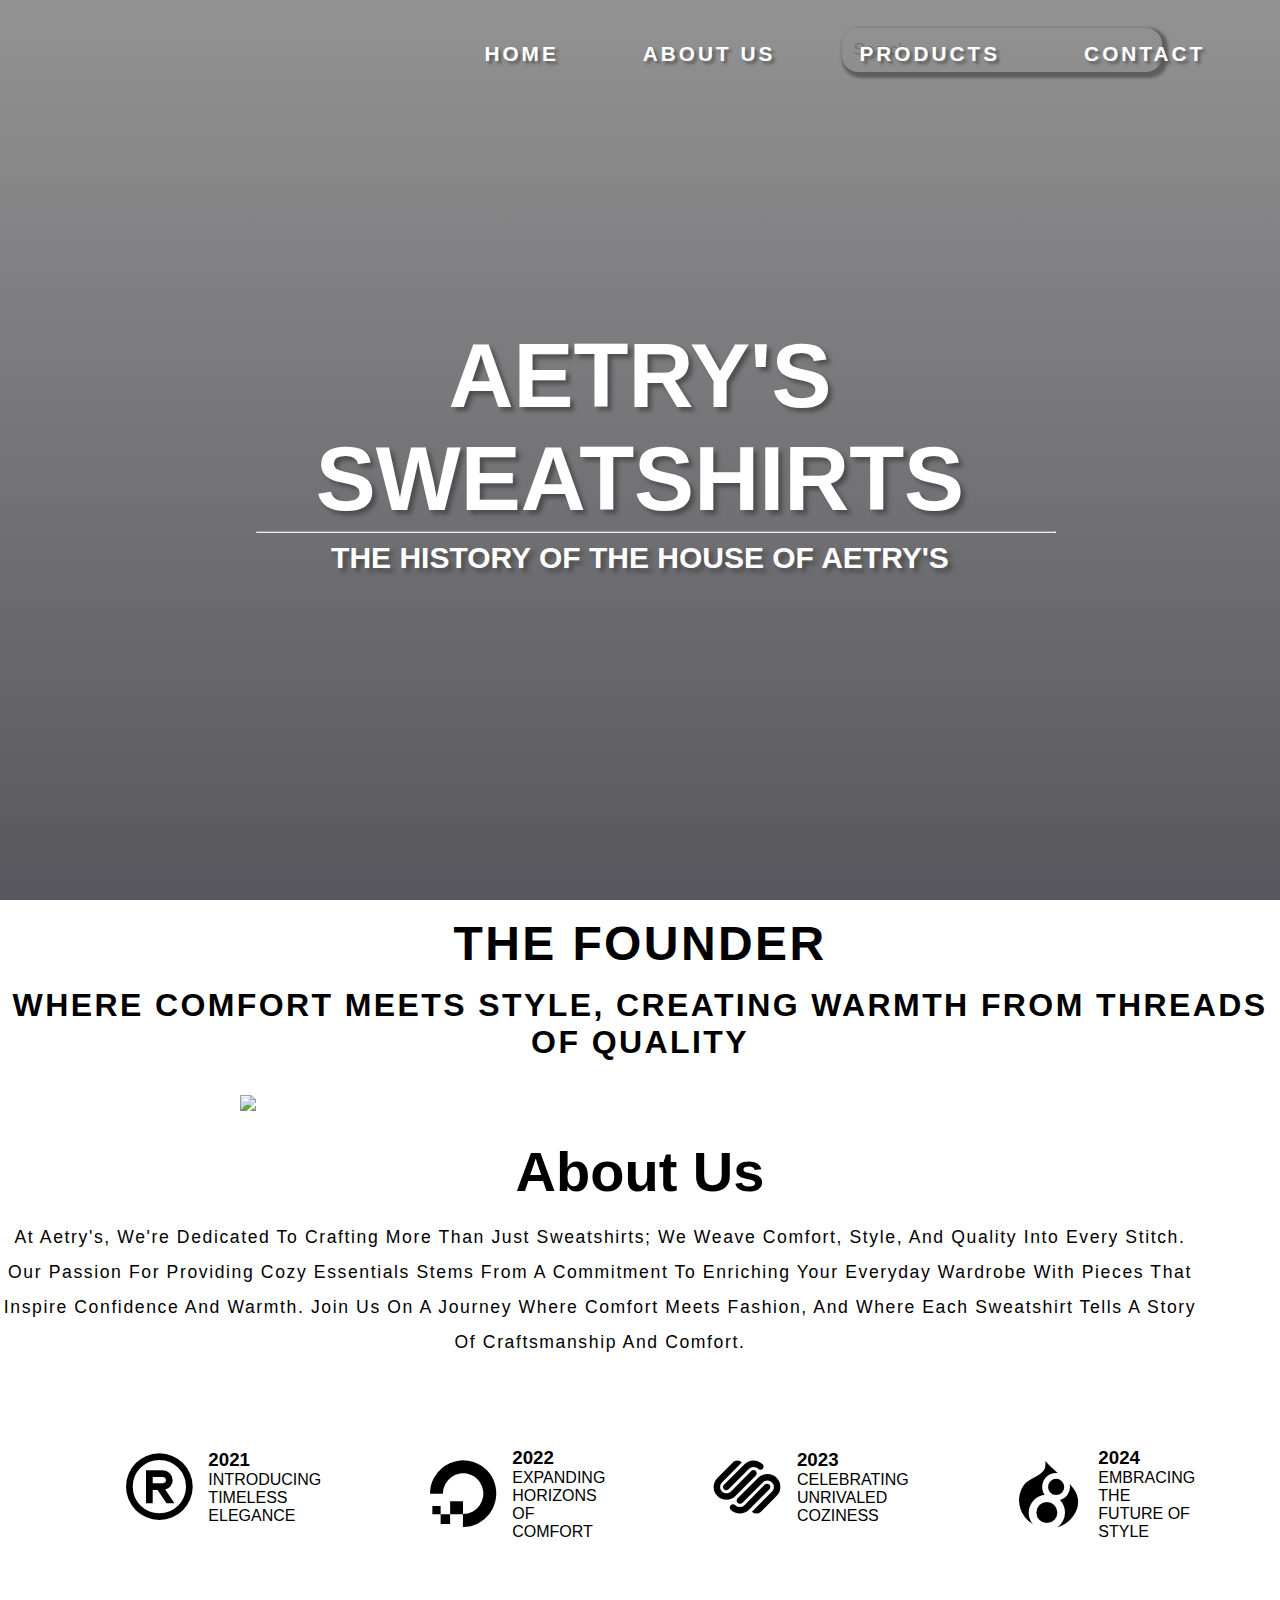
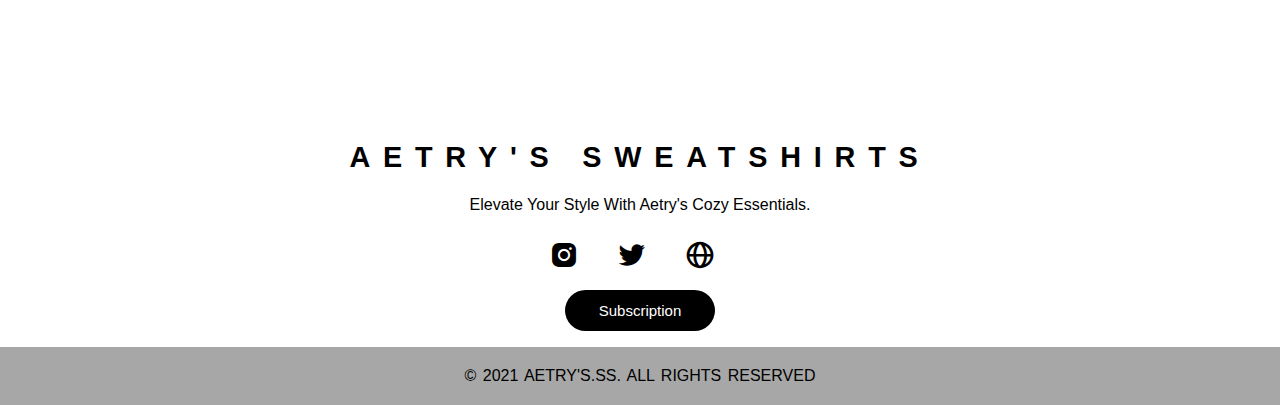
==== about.html @ caf95c5b "Add files via upload" ====
<!DOCTYPE html>
<html lang="en">
<head>
    <meta charset="UTF-8">
    <meta name="viewport" content="width=device-width, initial-scale=1.0">
    <title> 
        Aetry's Sweatshirts
    </title>
    <link rel="stylesheet" href="about.css">
<!-- font awesome-->
<link href='https://unpkg.com/boxicons@2.0.9/css/boxicons.min.css' rel='stylesheet'>
</head>

<!-- start \ header -->
<section class="home">

<div class="hero">

    <nav class="ck-nav">

        <a href="index.html" class="logo-img">
            <img src="images//logoreal.png" alt="">
        </a>
        
        <ul class="ck-navbar">
            <li><a href="home.html"> Home </a></li>
            <li><a href="about.html"> About Us </a></li>
            <li><a href="product.html"> Products </a></li>
            <li><a href="contact.html"> Contact </a></li>
        </ul>
        <input class="search-bar" type="text" placeholder="Search"> 
        </a>
    </nav>

    <div class="content">
        <h1 class="first"> Aetry's </h1>
        <h1 class="middle"> Sweatshirts </h1>
        <hr class="con-hr">
        <h1 class="last"> The history of the House of Aetry's </h1>
    </div>

</div>

</section>

<!-- about -->

<section class="about">

    <h1 class="ab-h1">
        The Founder
    </h1>
    
    <h2 class="ab-h2">
        Where comfort meets style, creating warmth from threads of quality
    </h2>

    <div class="about-row">
        <div class="about-image">
            <img src="images/about-pic.png">
        </div>
    <div class="about-content">
        <h3> About <span> Us </span> </h3>
        <p> At Aetry's, we're dedicated to crafting more than just sweatshirts; we weave comfort, style, and quality into every stitch. Our passion for providing cozy 
            essentials stems from a commitment to enriching your everyday wardrobe with pieces that inspire confidence and warmth. Join us on a journey where comfort meets fashion, 
            and where each sweatshirt tells a story of craftsmanship and comfort.
        </p>

</section>


<section class="count">

    <div class="card-container">
        <div class="card">
            <i class='bx bx-registered'></i>
        <div class="count-content">
            <h3> 2021 </h3>
            <p> INTRODUCING TIMELESS ELEGANCE </p>
        </div>
        </div>

        <div class="card">
            <i class='bx bxl-digitalocean' ></i>
        <div class="count-content">
            <h3> 2022 </h3>
            <p> EXPANDING HORIZONS OF COMFORT </p>
        </div>
        </div>

        <div class="card">
            <i class='bx bxl-squarespace' ></i>
        <div class="count-content">
            <h3> 2023 </h3>
            <p> CELEBRATING UNRIVALED COZINESS </p>
        </div>
        </div>

        <div class="card">
            <i class='bx bxl-drupal' ></i>
        <div class="count-content">
            <h3> 2024 </h3>
            <p> EMBRACING THE FUTURE OF STYLE </p>
        </div>
        </div>
    </div>

</section>


<!-- footer -->

<footer>
    <div class="foot-content">
        <h3>
            Aetry's Sweatshirts
        </h3>
        <P> 
            Elevate your style with Aetry's cozy essentials.
        </P>
        <ul class="foot-socials">
            <li>
                <a href="#"><i class='bx bxl-instagram-alt' ></i></a>
                <a href="#"><i class='bx bxl-twitter' ></i></a>
                <a href="#"> <i class='bx bx-globe' ></i></a>
            </li>
        </ul>

        <div class="but">
            <a href="#"> Subscription </a>
        </div>
    </div>
    <div class="foot-bottom">
        <p>
            &copy; 2021 AETRY'S.SS. All rights reserved
        </p>
    </div>
</footer>



</body>
</html>
---- about.css ----
*{
    padding: 0;
    margin: 0;
    box-sizing: border-box;
    font-family: 'Montserrat', sans-serif;
    list-style: none;
    text-decoration: none;
    text-transform: capitalize;
    scroll-behavior: smooth;
}

:root {
    --bg-color: #ffffff;
    --text-color: #000000;
    --main-color: rgb(0, 0, 0)1d00;
    --second-color: #4d4d4d;
    --shade-3: rgba(162, 218, 250, 0.479);
    --big-font: 3.8rem;
    --h2-font: 2.6rem;
    --p-font: 1.1rem;
}

ul li {
    list-style: none;
    display: inline-block;
    margin-left: 40px;
}

ul li a {
    text-decoration: none;
    color:#ffffff;
    font-size: 17px;
}


/*body*/

.hero-img {
    object-fit: cover;
    display: flex;
}

.hero {
    width: 100%;
    height: 100vh;
    background-image:
    linear-gradient(to bottom, rgba(73, 73, 73, 0.596), rgba(59, 58, 65, 0.856)),
    url('images/coverfinal.jpg');
    background-repeat: no-repeat;
    background-size: cover;
    object-fit: cover;
    position: relative;
    padding:  0 5%;
    display: flex;
    align-items: center;
    justify-content: center;
}

.ck-nav input[type="text"] {
    display: inline-block;  
    margin-bottom: 1rem;
    padding: 10px;
    width: 20rem;
    border-radius: 1rem;
    box-shadow: 3px 3px 3px 3px #00000057;
    border-color: transparent;
    margin-top: 8px;
    color: white;
    margin-right: 16px;
    font-size: 17px;
    background-color: transparent;
    cursor: pointer;
    transition: .5s ease-in-out;
}

.ck-nav input[type="text"]:hover{
    background-color: #ffffff;
    color: #000000;
}

.ck-nav i {
    color: var(--bg-color);
    font-size: 1.5rem;
    display: inline-block;
    margin-right: 1rem;
}

.ck-nav {
    width: 100%;
    position: absolute;
    top: 0;
    left: 0;
    padding: 20px 8%;
    display: flex;
    align-items: center;
    justify-content: space-between;
}

.ck-nav .fa {
    display: none;
}

.logo-img img {
    width: 30%;
}

.ck-navbar {
    display: flex;
    position: absolute;
    margin-left: 20rem;
}

.ck-navbar a {
    position: static;
    color: var(--bg-color);
    font-weight: 600;
    font-size: 1.3rem;
    padding: 10px 22px;
    text-transform: uppercase;
    letter-spacing: 3px;
    text-shadow: 3px 3px 3px rgba(77, 77, 77, 0.74);
    transition: all .40s ease;
}

.ck-navbar a:hover {
    color: var(--main-color);
}

.content {
    text-align: center;
    text-shadow: 4px 4px 4px rgba(61, 61, 61, 0.692);
}

.content .first {
    font-size: 90px;
    color: #ffffff;
    font-weight: 800;
    text-transform: uppercase;
}

.content .middle {
    font-size: 90px;
    color: #ffffff;
    font-weight: 800;
    text-transform: uppercase;
}

.content .last {
    font-size: 30px;
    color: #ffffff;
    font-weight: 600;
    text-transform: uppercase;
}

.con-hr {
    width: 50rem;
    align-items: center;
    margin-left: 2rem;
    margin-bottom: .5rem;
}

.parag {
    color: #ffffff;
    margin-top: 1rem;
    text-transform: uppercase;
    text-align: center;
}

.content a {
    text-decoration: none;
    display: inline-block;
    letter-spacing: .1rem;
    color: rgb(20, 20, 20);
    font-size: var(--p-font);
    padding: 14px 70px;
    border-radius: 50px;
    margin-top: 20px;
    border-radius: 50px;
    transition: 0.5s ease-in-out;
}

/* about */

.ab-h1 {
    color: var(--text-color);
    text-align: center;
    text-transform: uppercase;
    letter-spacing: .15rem;
    font-weight: 800;
    font-size: 3rem;
    margin-top: 1rem;
    margin-bottom: .5rem;
}

.ab-h2 {
    color: var(--text-color);
    text-align: center;
    text-transform: uppercase;
    letter-spacing: .15rem;
    font-weight: 700;
    font-size: 2rem;
    margin-top: 1rem;
    margin-bottom: .5rem;
    transition: .5s ease-in-out;
}

.ab-h2:hover {
    color: rgba(116, 116, 61, 0.774);
}

.about .about-row {
    display: flex;
    align-items: center;
    gap: 1.5rem;
    flex-wrap: wrap;
}

.about .about-row .about-image {
    flex: 1 1 40rem;
}

.about .about-row .about-image img {
    margin-top: 2%;
    width: 80%;
    padding-left: 15rem;
}

.about .about-row .about-content {
    text-align: center;
    flex: 1 1 40rem;
}

.about .about-row .about-content h3 {
    font-size: 3.5rem;
    color: var(--text-color);
}

.about .about-row .about-content p {
    padding: 1rem 0;
    line-height: 2;
    font-size: var(--p-font);
    letter-spacing: .1rem;
    margin-right: 5rem;
}

/* count - chanel */

.count .card-container {
    margin-top: 3%;
    display: grid;
    grid-template-columns: repeat(auto-fit, minmax(10rem, 1fr));
    gap: 1.5rem;
    align-items: flex-start;
    margin-left: 5%;
    margin-right: 5%;
    margin-bottom: 1%;
}
 
.count .card-container .card {
    background-color: var(--bg-color);
    border-radius: .5rem;
    padding: 2rem;
    display: flex;
    align-items: center;
    justify-content: center;
    width: 80%;
    margin-left: 3rem;
    gap: .6rem;
    transition: all linear 0.5s;
}
 
.count .card-container .card:hover {
    box-shadow: 0px 0px 6px 1px rgba(8, 41, 71, 0.623);
    transform: translate(0px, -2px);
}
 
.card i {
    font-size: 5rem;
    color: black;
}
 
.count .card-container .card .card-content h3 {
    font-size: 2rem;
    color: var(--second-color);
    margin-bottom: .5rem;
}

.count .card-container .card .card-content p {
    font-size: 1.6rem;
    color: var(--text-color);
}

/*footer*/

.foot-content {
    display: flex;
    align-items: center;
    justify-content: center;
    flex-direction: column;
    text-align: center;
    margin-top: 10rem;
}

.foot-content h3 {
    font-size: 1.8rem;
    font-weight: 800;
    text-transform: uppercase;
    letter-spacing: .8rem;
    line-height: 3rem;
}

.foot-content p {
    max-width: 500px;
    margin: 10px auto;
    line-height: 28px;
    font-size: 1rem;
}

.foot-socials {
    list-style: none;
    display: flex;
    align-items: center;
    justify-content: center;
    margin-bottom: 1rem;
}

.foot-socials li {
    margin: 0 10px;
    letter-spacing: 1rem;
    margin-top: 5%;
}

.foot-socials a {
    text-decoration: none;
    color: var(--text-color);
}

.foot-socials a i {
    font-size: 2rem;
    transition: color .5s ease;
}

.foot-socials a:hover i {
    color: var(--second-color);
}

.foot-bottom {
    background: rgba(87, 86, 86, 0.521); 
    width: 100%;
    padding: 20px 0;
    text-align: center;
}

.foot-bottom p {
    font-size: 1rem;
    word-spacing: 2px;
    text-transform: uppercase;
    color: var(--light);
}

.but a {
    display:inline-block;
    text-decoration: none;
    color: rgb(255, 255, 255);
    border: none;
    padding: 12px 34px;
    font-size: 15px;
    border-radius: 10rem;
    background: black;
    position: relative;
    cursor: pointer;
    margin-bottom: 1rem;
    transition: .5s ease-in-out;
}

.but a:hover {
    color: var(--bg-color);
    background: var(--second-color);
}
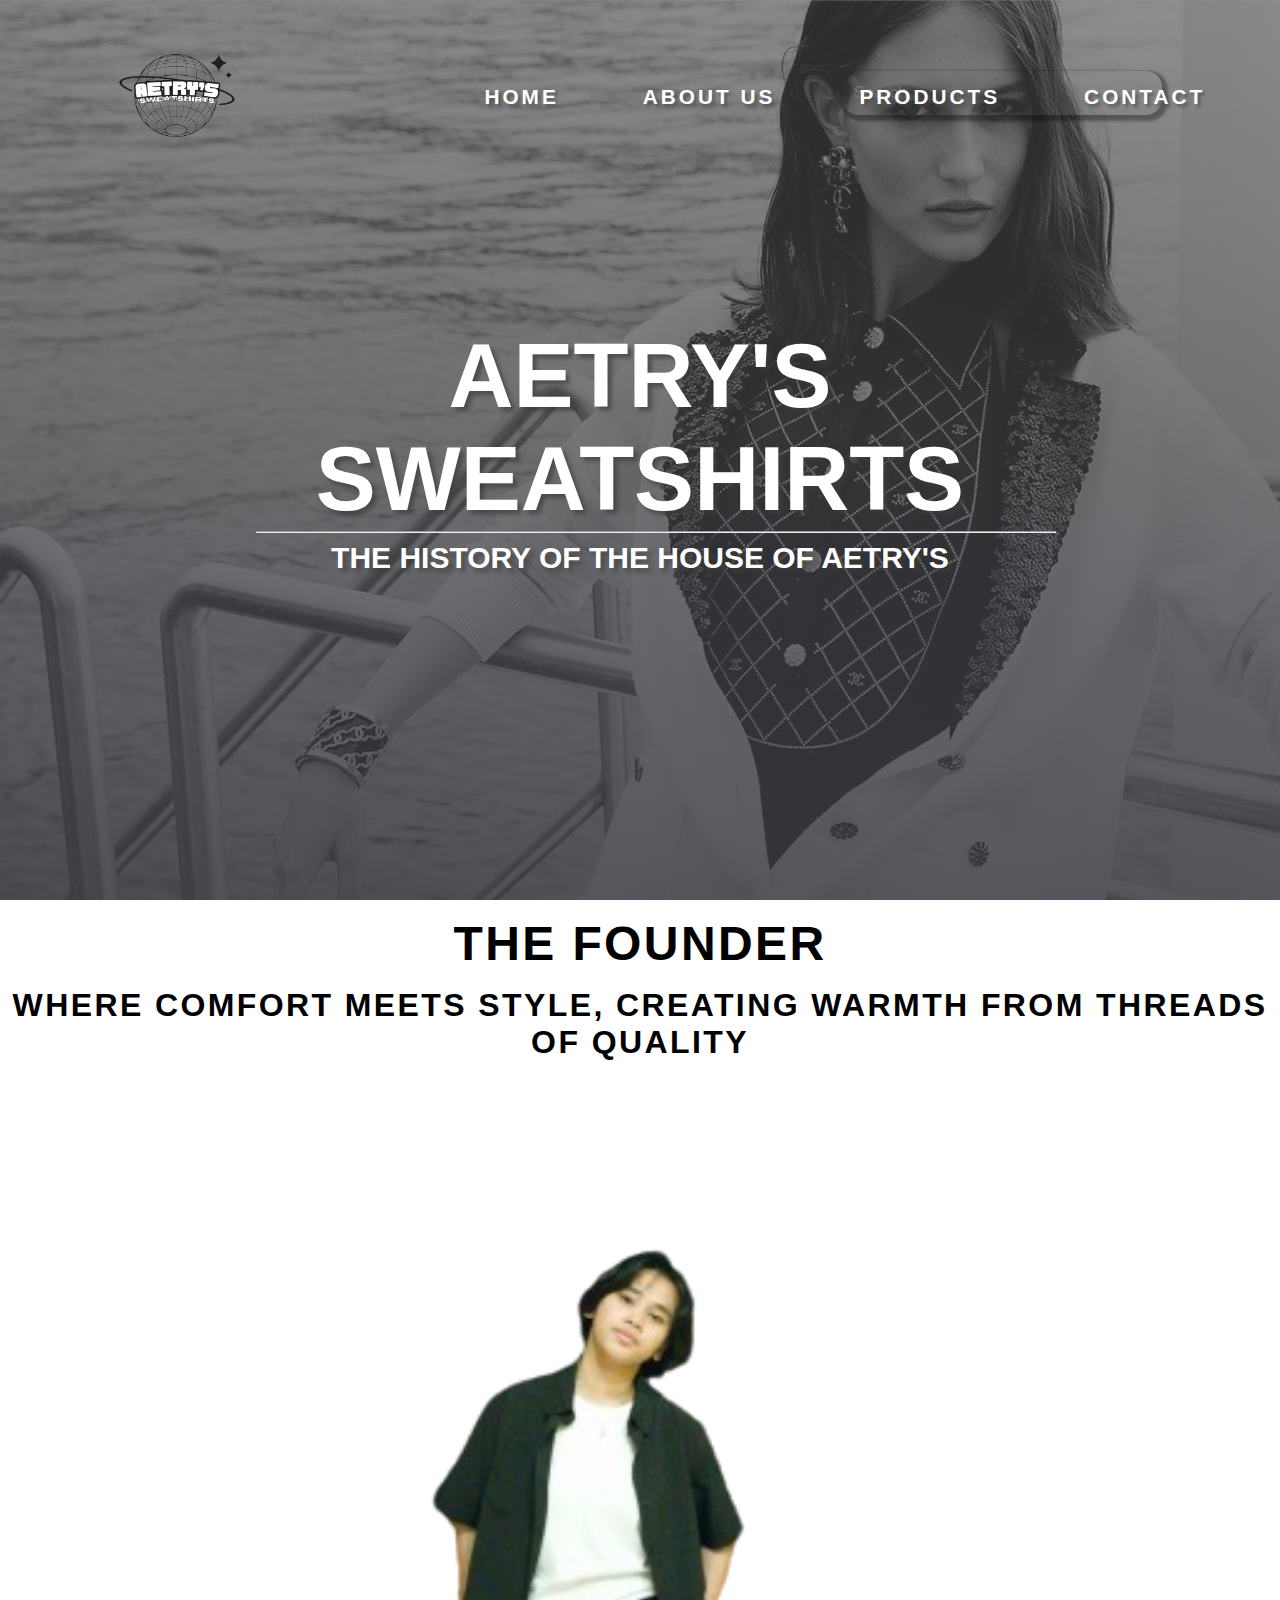
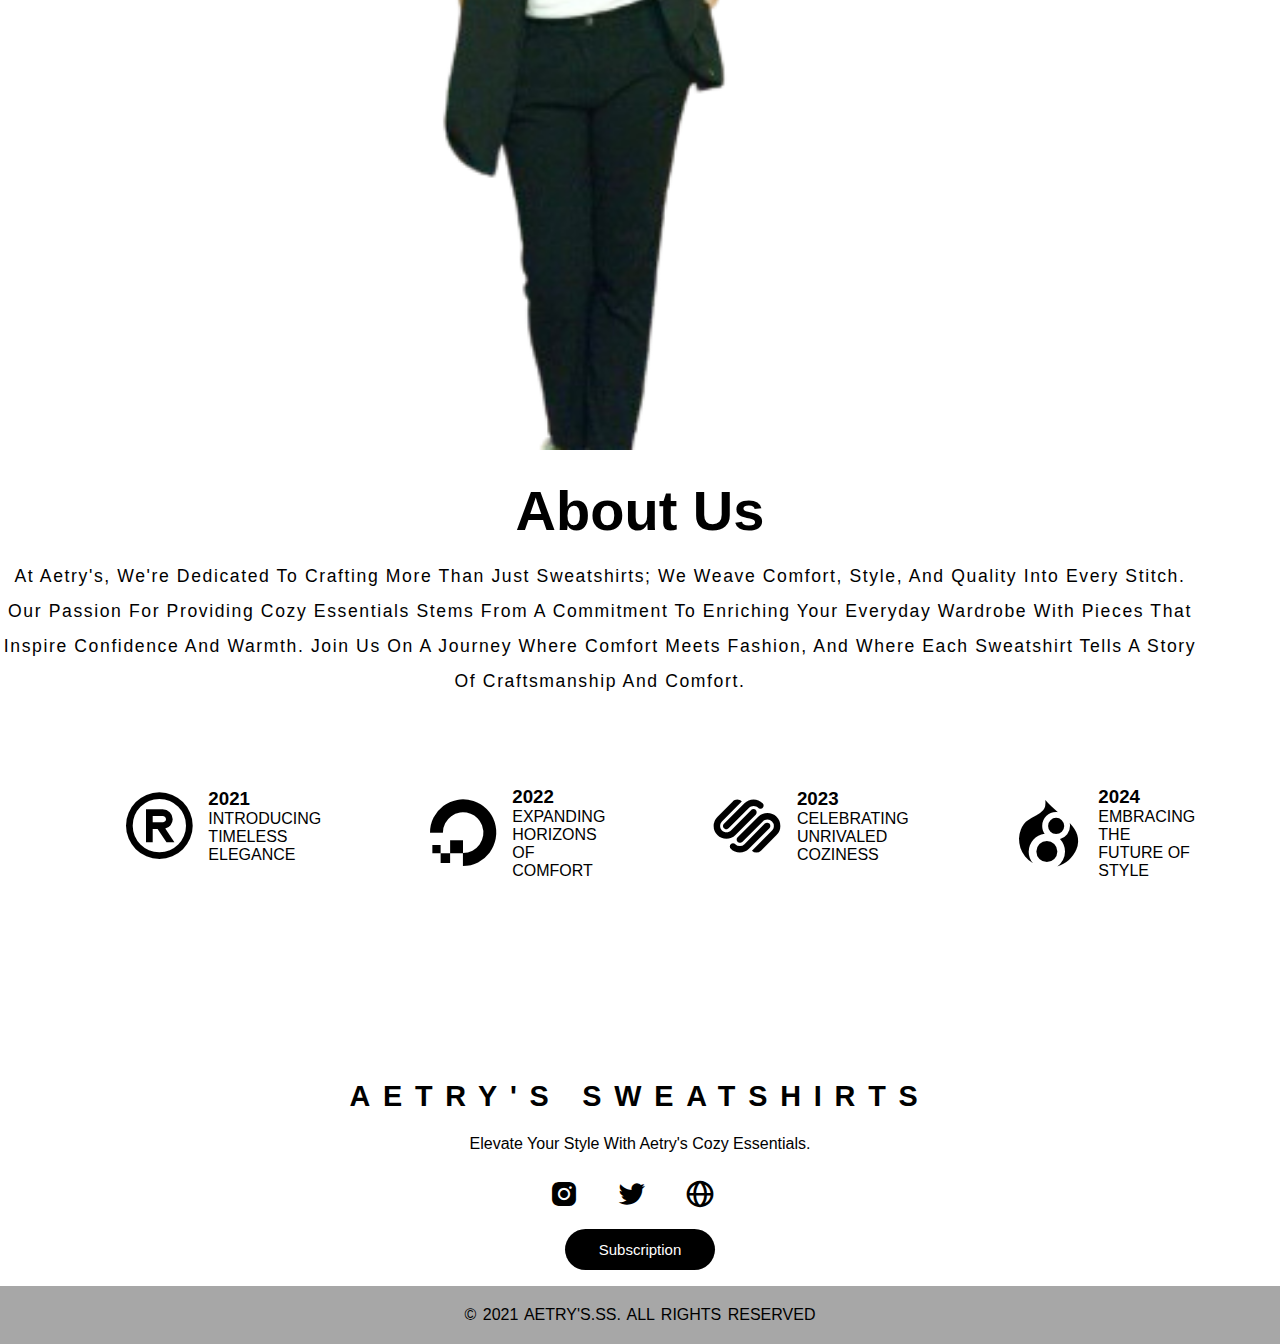
==== commit 7d08e877: "about.html" ====
--- a/about.html
+++ b/about.html
@@ -29,7 +29,6 @@
             <li><a href="contact.html"> Contact </a></li>
         </ul>
         <input class="search-bar" type="text" placeholder="Search"> 
-        </a>
     </nav>
 
     <div class="content">
@@ -57,7 +56,7 @@
 
     <div class="about-row">
         <div class="about-image">
-            <img src="images/about-pic.png">
+            <img src="images/about-pic.png" alt="image">
         </div>
     <div class="about-content">
         <h3> About <span> Us </span> </h3>
@@ -65,7 +64,7 @@
             essentials stems from a commitment to enriching your everyday wardrobe with pieces that inspire confidence and warmth. Join us on a journey where comfort meets fashion, 
             and where each sweatshirt tells a story of craftsmanship and comfort.
         </p>
-
+    </div>
 </section>
 
 
@@ -140,4 +139,4 @@
 
 
 </body>
-</html> +</html> 
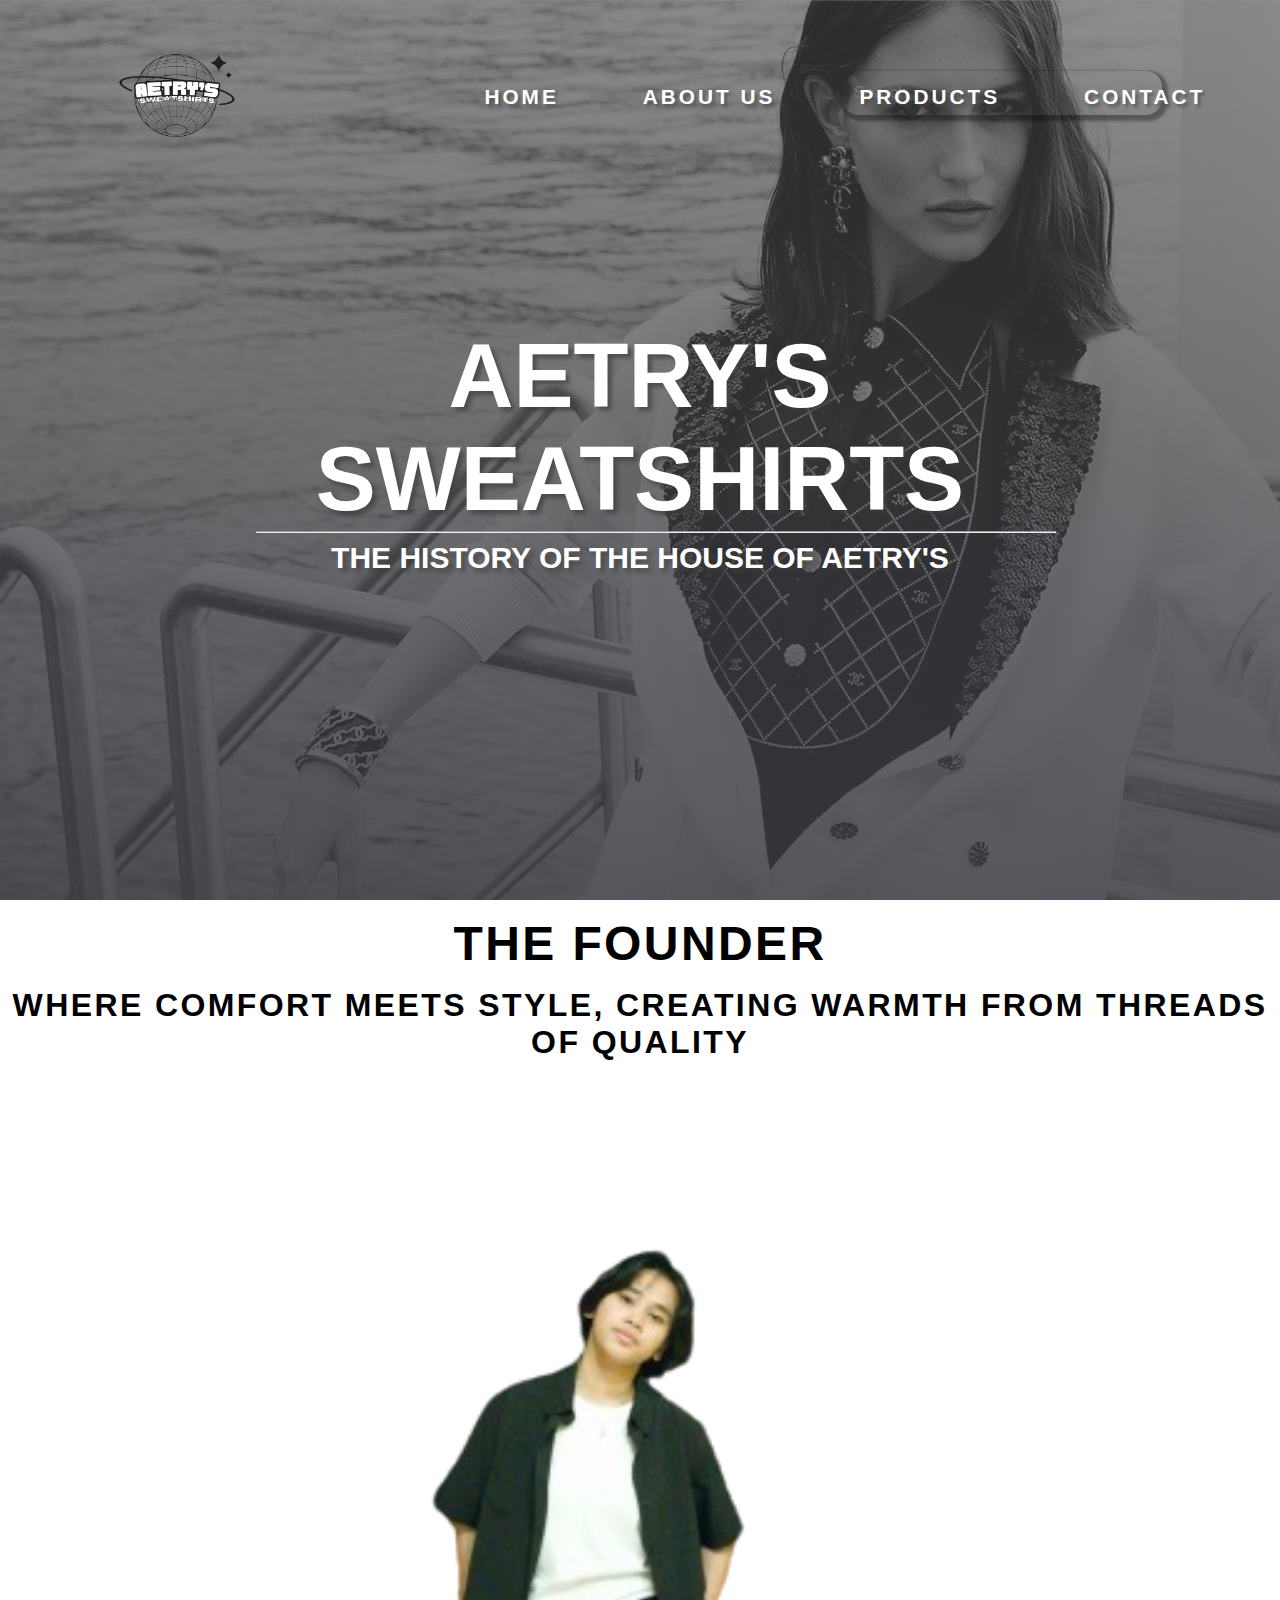
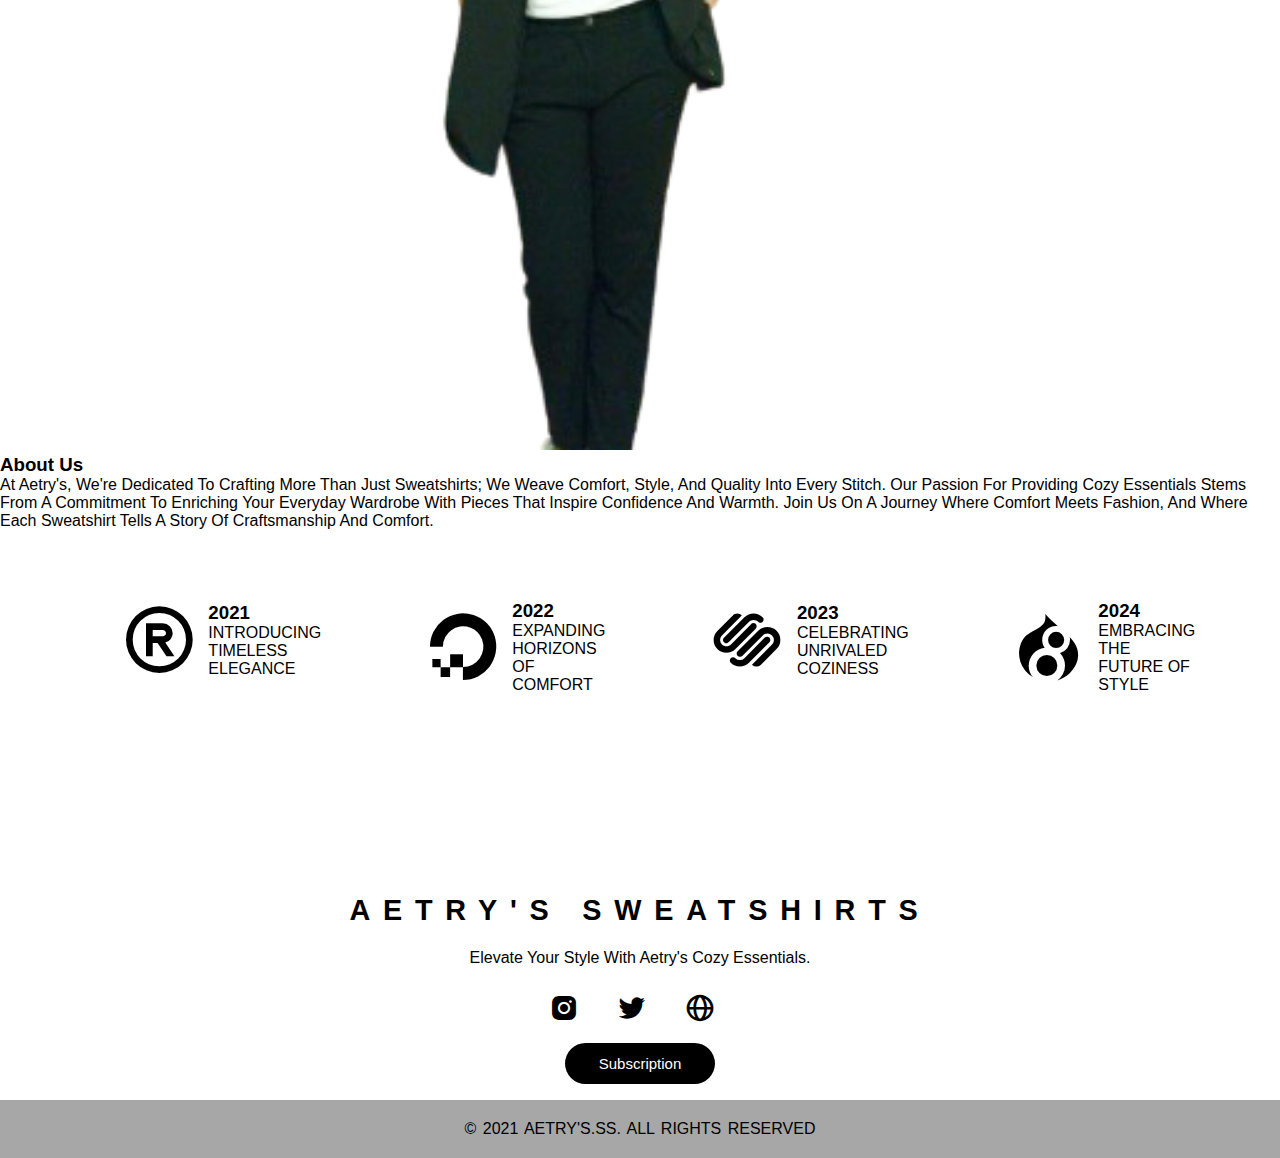
==== commit 201b8043: "about.html" ====
--- a/about.html
+++ b/about.html
@@ -58,6 +58,8 @@
         <div class="about-image">
             <img src="images/about-pic.png" alt="image">
         </div>
+    </div>
+    
     <div class="about-content">
         <h3> About <span> Us </span> </h3>
         <p> At Aetry's, we're dedicated to crafting more than just sweatshirts; we weave comfort, style, and quality into every stitch. Our passion for providing cozy 
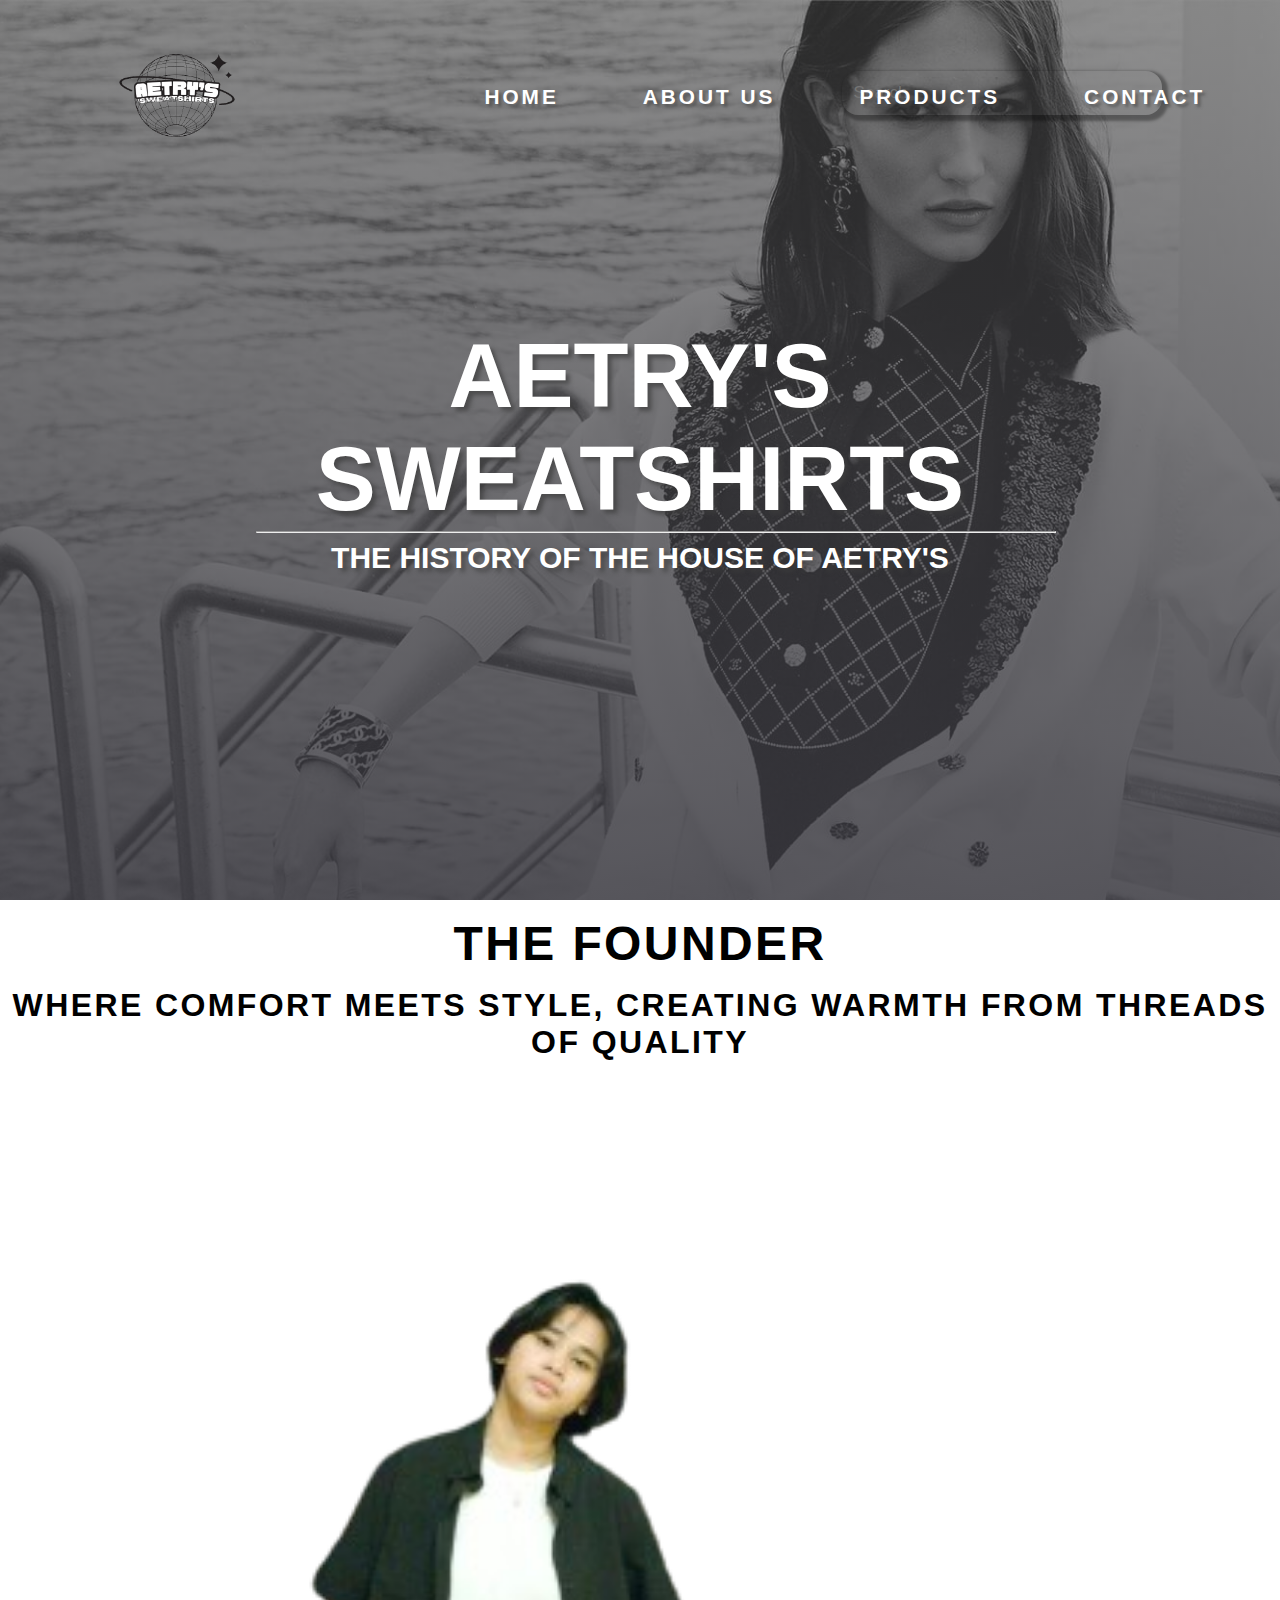
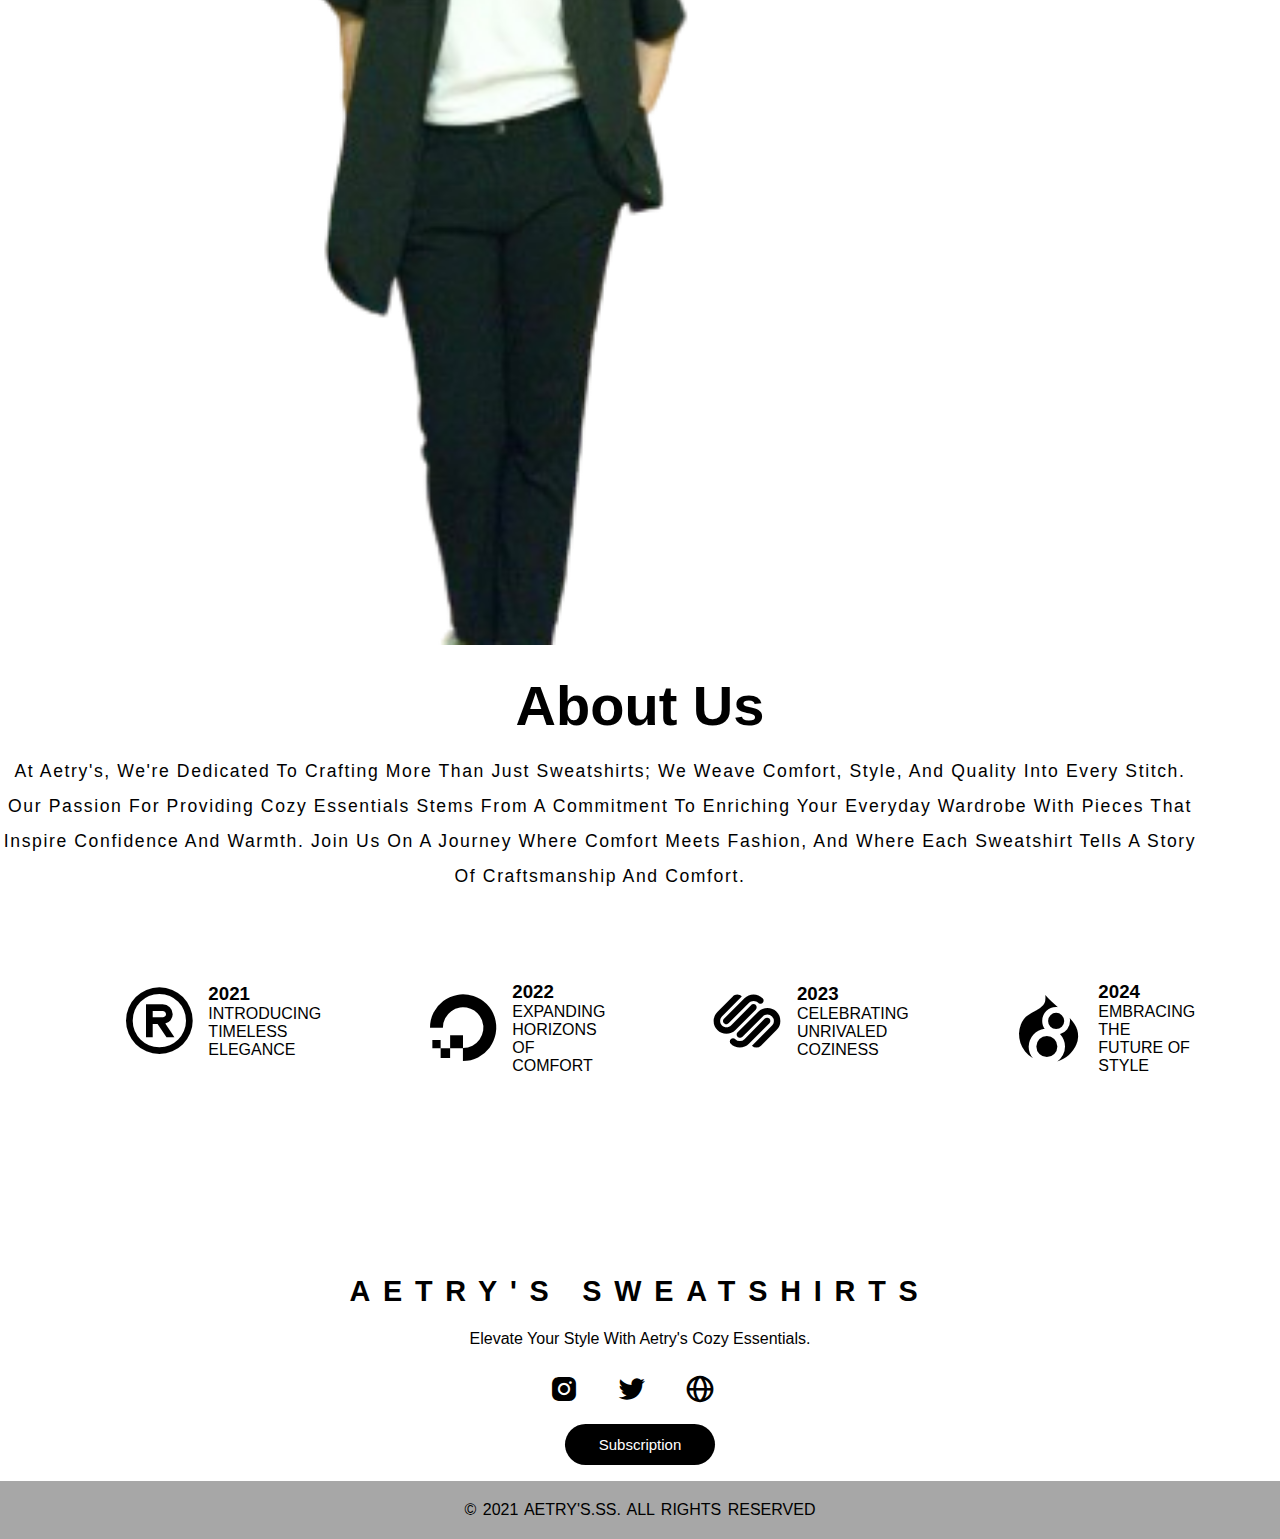
==== commit 831ea8f3: "about.html" ====
--- a/about.html
+++ b/about.html
@@ -29,6 +29,7 @@
             <li><a href="contact.html"> Contact </a></li>
         </ul>
         <input class="search-bar" type="text" placeholder="Search"> 
+        </a>
     </nav>
 
     <div class="content">
@@ -56,17 +57,15 @@
 
     <div class="about-row">
         <div class="about-image">
-            <img src="images/about-pic.png" alt="image">
+            <img src="images/about-pic.png">
         </div>
-    </div>
-    
     <div class="about-content">
         <h3> About <span> Us </span> </h3>
         <p> At Aetry's, we're dedicated to crafting more than just sweatshirts; we weave comfort, style, and quality into every stitch. Our passion for providing cozy 
             essentials stems from a commitment to enriching your everyday wardrobe with pieces that inspire confidence and warmth. Join us on a journey where comfort meets fashion, 
             and where each sweatshirt tells a story of craftsmanship and comfort.
         </p>
-    </div>
+
 </section>
 
 
--- a/about.css
+++ b/about.css
@@ -222,7 +222,7 @@
 .about .about-row .about-image img {
     margin-top: 2%;
     width: 80%;
-    padding-left: 15rem;
+    padding-left: 5rem;
 }
 
 .about .about-row .about-content {
@@ -286,7 +286,7 @@
 }
 
 .count .card-container .card .card-content p {
-    font-size: 1.6rem;
+    font-size: 1.6rem;  
     color: var(--text-color);
 }
 
@@ -376,4 +376,4 @@
 .but a:hover {
     color: var(--bg-color);
     background: var(--second-color);
-}+}
